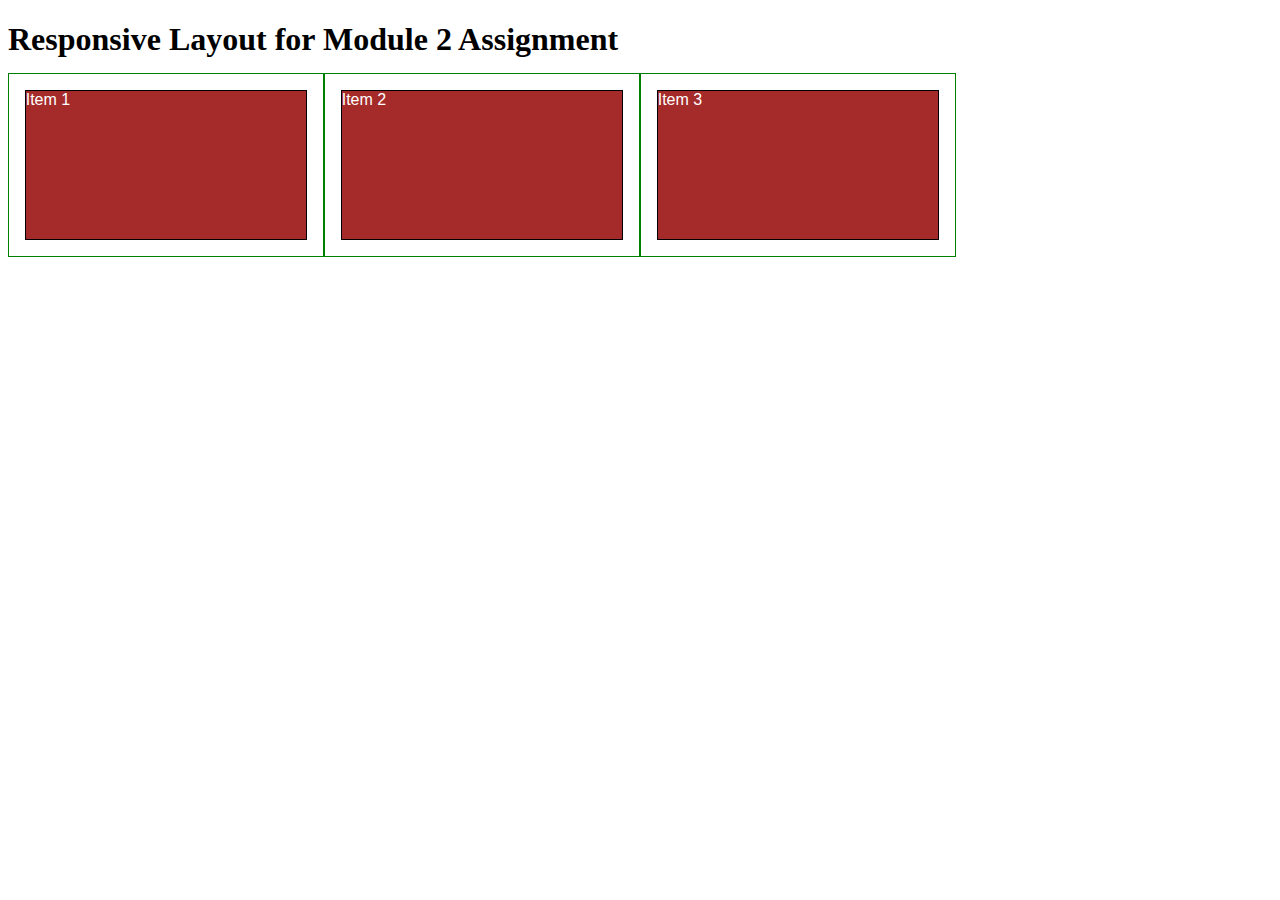
==== Mod2_solution/index.html @ de128385 "Add device media query" ====
<!DOCTYPE html>
<html>
<head>
<meta charset="utf-8">
<meta name="viewport" content="width=device-width, initial-scale=1">
<link rel='stylesheet' href='css/styles.css'>
<title>Module 2 Solution</title>

</head>
<body>
<h1>Responsive Layout for Module 2 Assignment</h1>
<section class="container-fluid">
    <div class="row">
        <div class="col-lg-3 col-md-6 col-sm-12"><p>Item 1</p></div>
        <div class="col-lg-3 col-md-6 col-sm-12"><p>Item 2</p></div>
        <div class="col-lg-3 col-md-12 col-sm-12"><p>Item 3</p></div>
    </div>
</section>

</body>
</html>
---- Mod2_solution/css/styles.css ----
/********** Base styles **********/
* {
    box-sizing: border-box;
  }
  h1 {
    margin-bottom: 15px;
  }
  
  p {
    border: 1px solid black;
    background-color: #A52A2A;
    width: 90%;
    height: 150px;
    margin-right: auto;
    margin-left: auto;
    font-family: Helvetica;
    color: white;
  }
  
  /* Simple Responsive Framework. */
  .row {
    width: 100%;
  }
  
  /********** Desktop devices only **********/
  @media (min-width: 992px) {
    .col-lg-1, .col-lg-2, .col-lg-3, .col-lg-4, .col-lg-5, .col-lg-6, .col-lg-7, .col-lg-8, .col-lg-9, .col-lg-10, .col-lg-11, .col-lg-12 {
      float: left;
      border: 1px solid green;
    }
    .col-lg-1 {
      width: 8.33%;
    }
    .col-lg-2 {
      width: 16.66%;
    }
    .col-lg-3 {
      width: 25%;
    }
    .col-lg-4 {
      width: 33.33%;
    }
    .col-lg-5 {
      width: 41.66%;
    }
    .col-lg-6 {
      width: 50%;
    }
    .col-lg-7 {
      width: 58.33%;
    }
    .col-lg-8 {
      width: 66.66%;
    }
    .col-lg-9 {
      width: 74.99%;
    }
    .col-lg-10 {
      width: 83.33%;
    }
    .col-lg-11 {
      width: 91.66%;
    }
    .col-lg-12 {
      width: 100%;
    }
  }
  
  /********** Tablet devices only **********/
  @media (min-width: 768px) and (max-width: 991px) {
    .col-md-1, .col-md-2, .col-md-3, .col-md-4, .col-md-5, .col-md-6, .col-md-7, .col-md-8, .col-md-9, .col-md-10, .col-md-11, .col-md-12 {
      float: left;
      border: 1px solid green;
    }
    .col-md-1 {
      width: 8.33%;
    }
    .col-md-2 {
      width: 16.66%;
    }
    .col-md-3 {
      width: 25%;
    }
    .col-md-4 {
      width: 33.33%;
    }
    .col-md-5 {
      width: 41.66%;
    }
    .col-md-6 {
      width: 50%;
    }
    .col-md-7 {
      width: 58.33%;
    }
    .col-md-8 {
      width: 66.66%;
    }
    .col-md-9 {
      width: 74.99%;
    }
    .col-md-10 {
      width: 83.33%;
    }
    .col-md-11 {
      width: 91.66%;
    }
    .col-md-12 {
      width: 100%;
    }
  }
 /********** Mobile devices only **********/
 @media (max-width: 767px) {
    .col-sm-1, .col-sm-2, .col-sm-3, .col-sm-4, .col-sm-5, .col-sm-6, .col-sm-7, .col-sm-8, .col-sm-9, .col-sm-10, .col-sm-11, .col-sm-12 {
      float: left;
      border: 1px solid green;
    }
    .col-sm-1 {
      width: 8.33%;
    }
    .col-sm-2 {
      width: 16.66%;
    }
    .col-sm-3 {
      width: 25%;
    }
    .col-sm-4 {
      width: 33.33%;
    }
    .col-sm-5 {
      width: 41.66%;
    }
    .col-sm-6 {
      width: 50%;
    }
    .col-sm-7 {
      width: 58.33%;
    }
    .col-sm-8 {
      width: 66.66%;
    }
    .col-sm-9 {
      width: 74.99%;
    }
    .col-sm-10 {
      width: 83.33%;
    }
    .col-sm-11 {
      width: 91.66%;
    }
    .col-sm-12 {
      width: 100%;
    }
  }
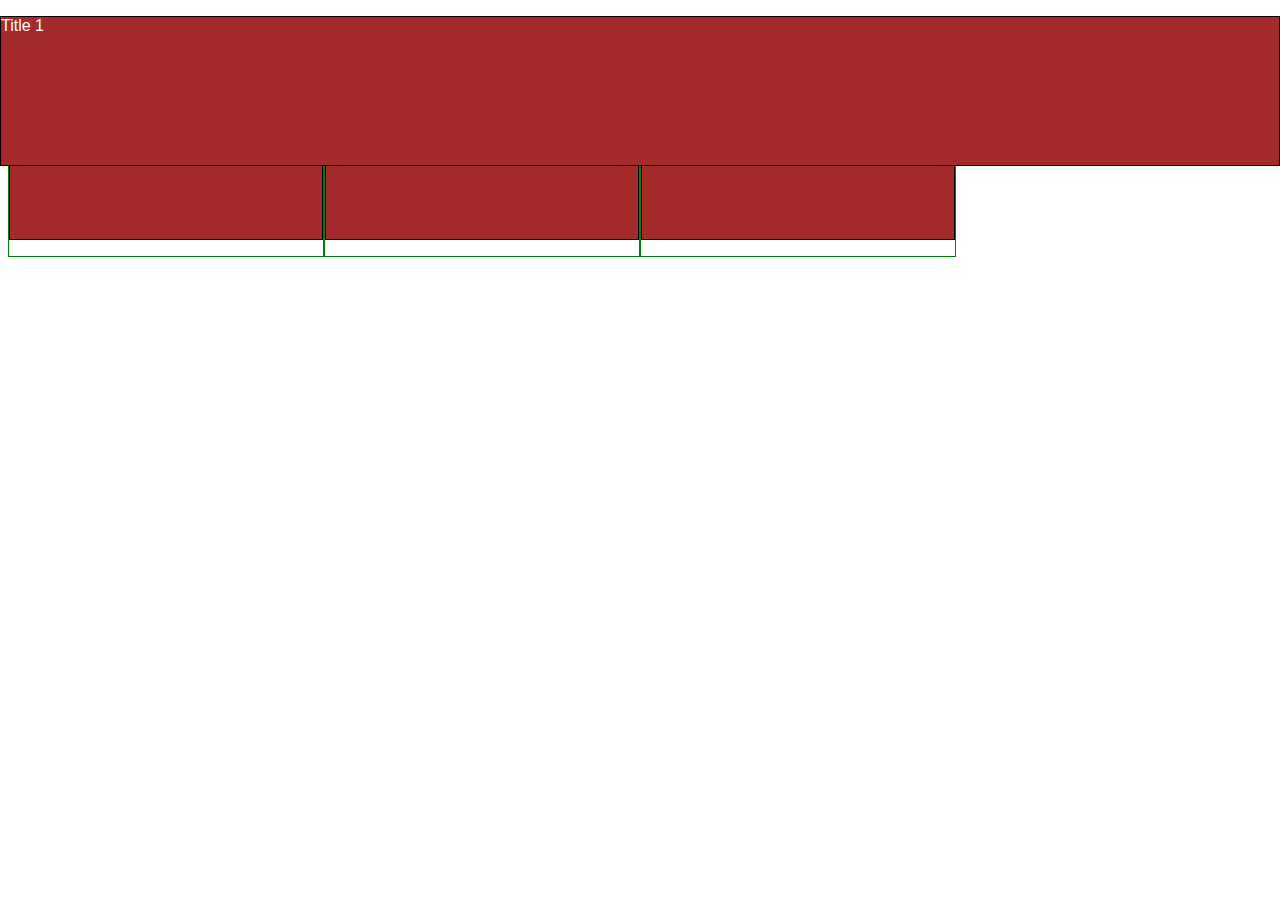
==== commit 9a52cfa9: "Add title" ====
--- a/Mod2_solution/index.html
+++ b/Mod2_solution/index.html
@@ -11,7 +11,10 @@
 <h1>Responsive Layout for Module 2 Assignment</h1>
 <section class="container-fluid">
     <div class="row">
-        <div class="col-lg-3 col-md-6 col-sm-12"><p>Item 1</p></div>
+        <div class="col-lg-3 col-md-6 col-sm-12">
+            <p class="pTitle">Title 1</p>
+            <p>Item 1</p>
+        </div>
         <div class="col-lg-3 col-md-6 col-sm-12"><p>Item 2</p></div>
         <div class="col-lg-3 col-md-12 col-sm-12"><p>Item 3</p></div>
     </div>
--- a/Mod2_solution/css/styles.css
+++ b/Mod2_solution/css/styles.css
@@ -4,12 +4,13 @@
   }
   h1 {
     margin-bottom: 15px;
+    text-align: center;
   }
   
   p {
     border: 1px solid black;
     background-color: #A52A2A;
-    width: 90%;
+    width: 100%;
     height: 150px;
     margin-right: auto;
     margin-left: auto;
@@ -20,6 +21,12 @@
   /* Simple Responsive Framework. */
   .row {
     width: 100%;
+  }
+
+  p.pTitle {
+      position: absolute;
+      top: 0;
+      right: 0;
   }
   
   /********** Desktop devices only **********/
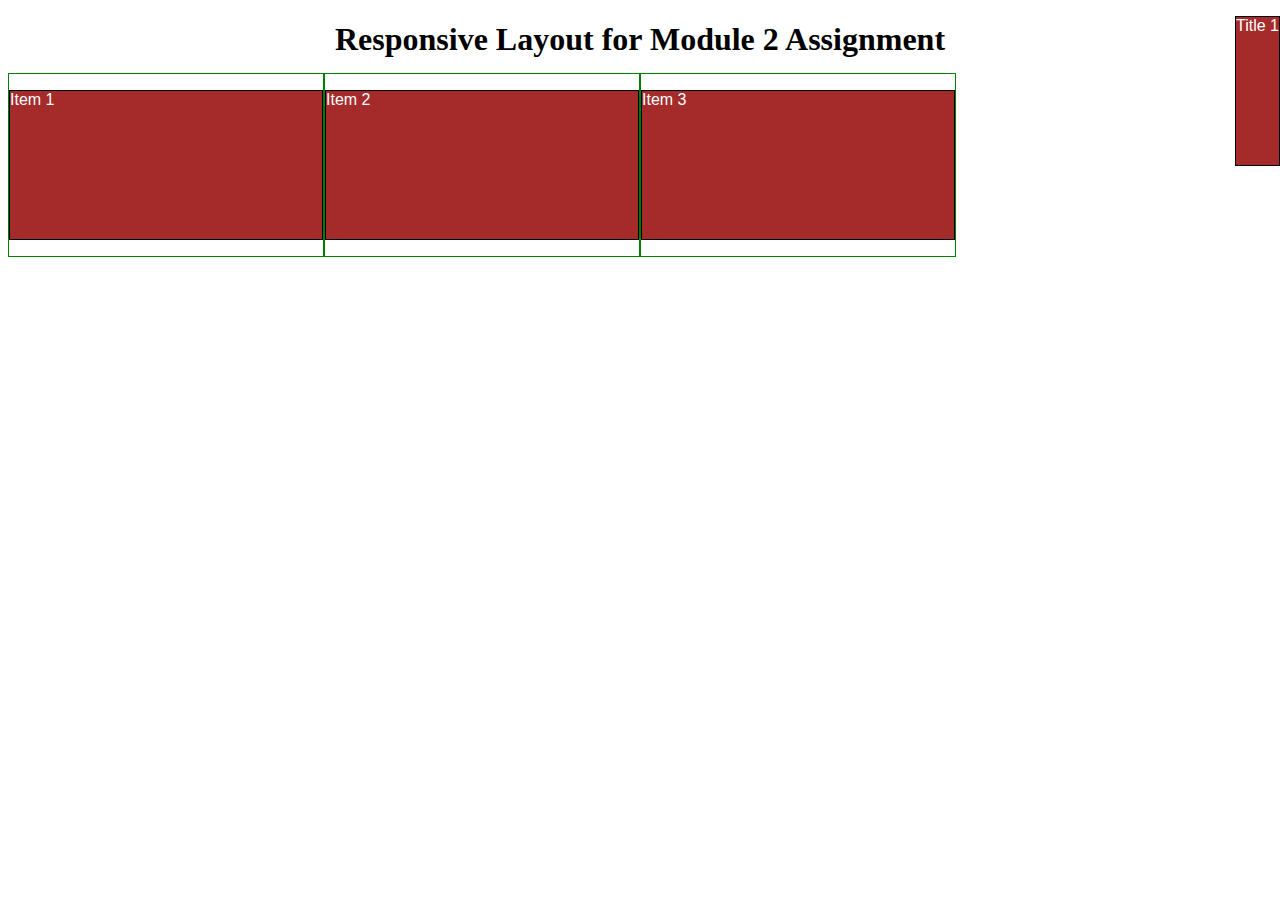
==== commit 78ba5a02: "Subject or Branch" ====
--- a/Mod2_solution/index.html
+++ b/Mod2_solution/index.html
@@ -12,7 +12,7 @@
 <section class="container-fluid">
     <div class="row">
         <div class="col-lg-3 col-md-6 col-sm-12">
-            <p class="pTitle">Title 1</p>
+            <div class="pTitle"><p>Title 1</p></div>
             <p>Item 1</p>
         </div>
         <div class="col-lg-3 col-md-6 col-sm-12"><p>Item 2</p></div>
--- a/Mod2_solution/css/styles.css
+++ b/Mod2_solution/css/styles.css
@@ -23,7 +23,7 @@
     width: 100%;
   }
 
-  p.pTitle {
+  .pTitle {
       position: absolute;
       top: 0;
       right: 0;
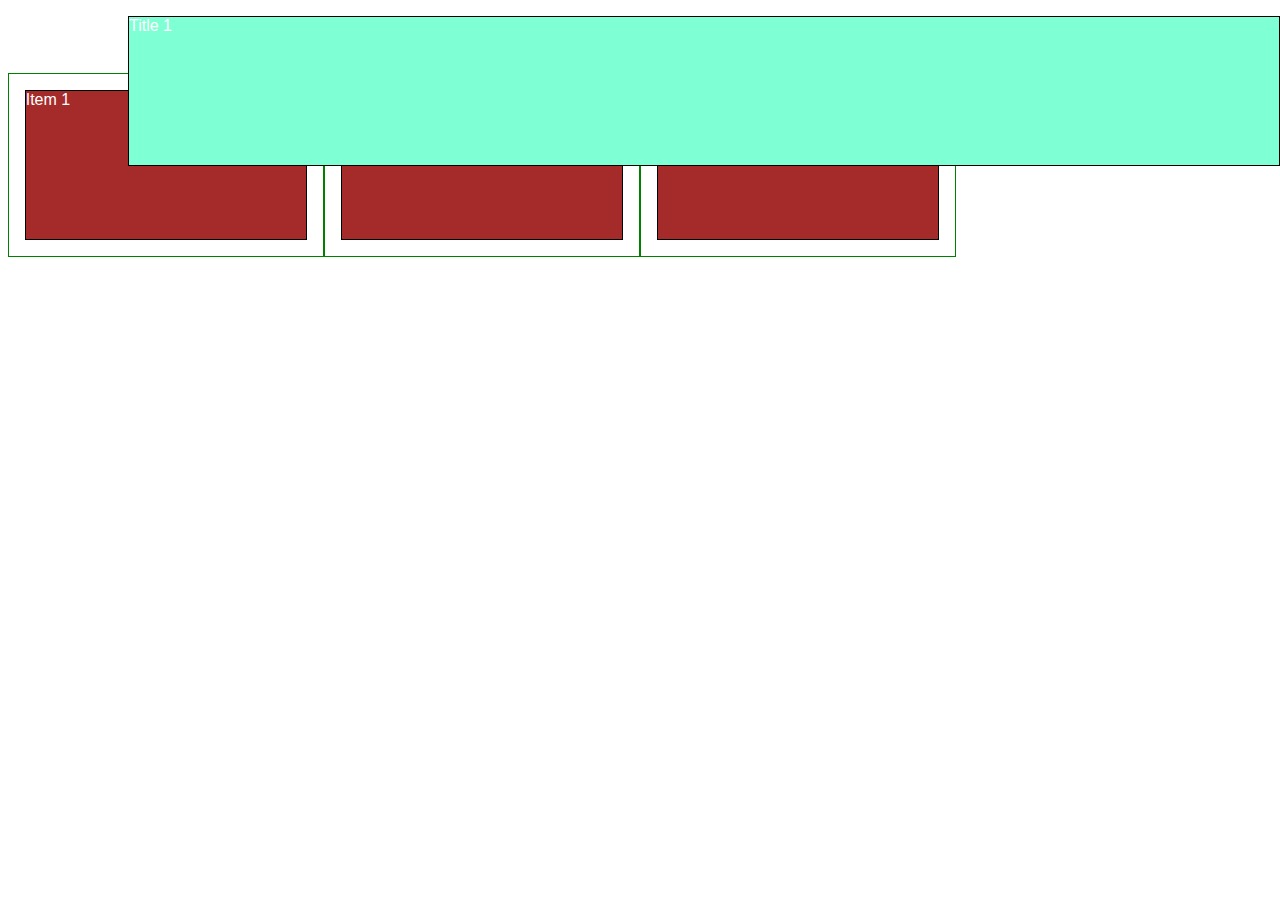
==== commit 91da2129: "Subject or Branch" ====
--- a/Mod2_solution/index.html
+++ b/Mod2_solution/index.html
@@ -12,7 +12,7 @@
 <section class="container-fluid">
     <div class="row">
         <div class="col-lg-3 col-md-6 col-sm-12">
-            <div class="pTitle"><p>Title 1</p></div>
+            <p class="pTitle">Title 1</p>
             <p>Item 1</p>
         </div>
         <div class="col-lg-3 col-md-6 col-sm-12"><p>Item 2</p></div>
--- a/Mod2_solution/css/styles.css
+++ b/Mod2_solution/css/styles.css
@@ -10,7 +10,7 @@
   p {
     border: 1px solid black;
     background-color: #A52A2A;
-    width: 100%;
+    width: 90%;
     height: 150px;
     margin-right: auto;
     margin-left: auto;
@@ -23,10 +23,11 @@
     width: 100%;
   }
 
-  .pTitle {
+  div > p.pTitle {
       position: absolute;
       top: 0;
       right: 0;
+      background-color: aquamarine;
   }
   
   /********** Desktop devices only **********/
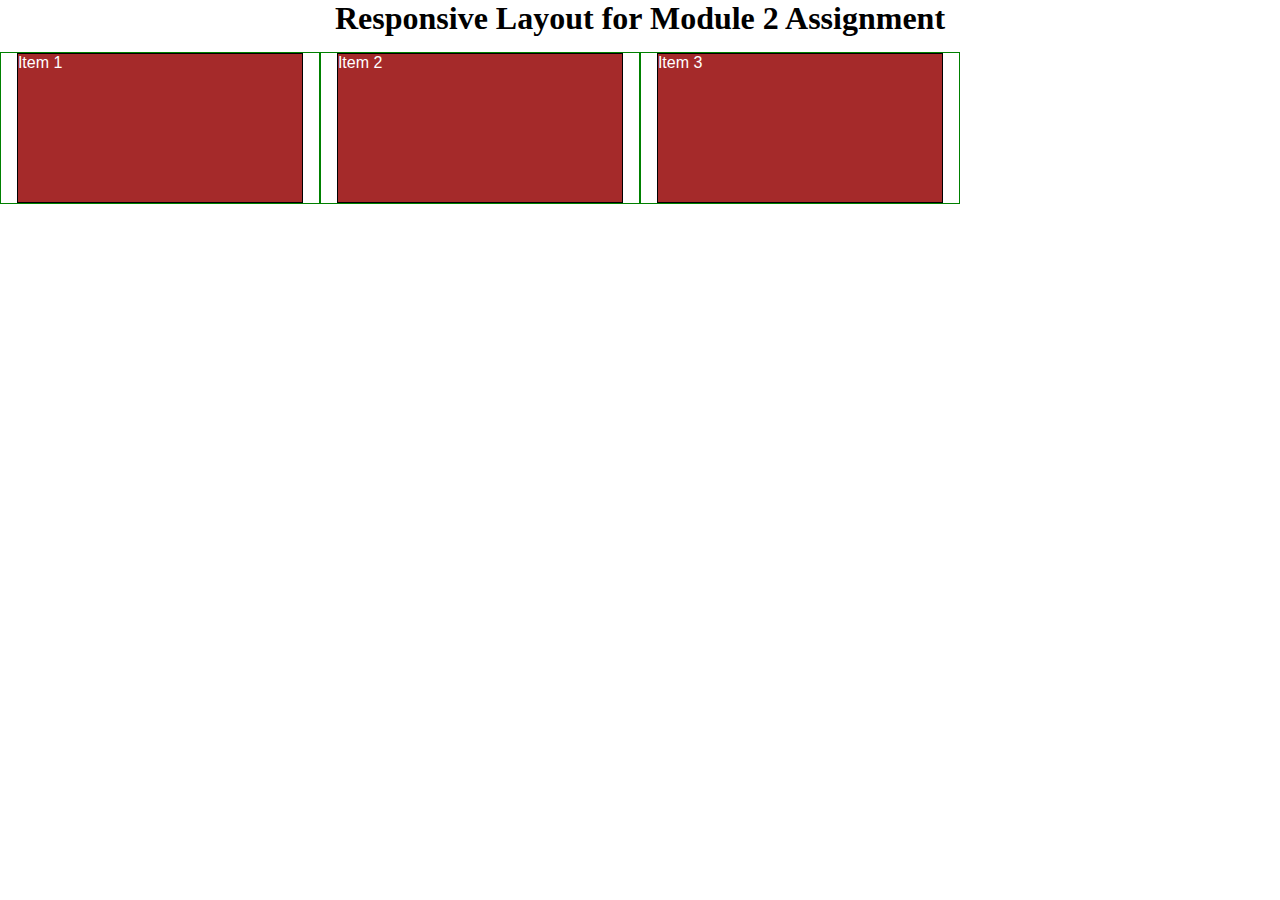
==== commit 008127bc: "Subject or Branch" ====
--- a/Mod2_solution/index.html
+++ b/Mod2_solution/index.html
@@ -12,11 +12,14 @@
 <section class="container-fluid">
     <div class="row">
         <div class="col-lg-3 col-md-6 col-sm-12">
-            <p class="pTitle">Title 1</p>
             <p>Item 1</p>
         </div>
-        <div class="col-lg-3 col-md-6 col-sm-12"><p>Item 2</p></div>
-        <div class="col-lg-3 col-md-12 col-sm-12"><p>Item 3</p></div>
+        <div class="col-lg-3 col-md-6 col-sm-12">
+            <p>Item 2</p>
+        </div>
+        <div class="col-lg-3 col-md-12 col-sm-12">
+            <p>Item 3</p>
+        </div>
     </div>
 </section>
 
--- a/Mod2_solution/css/styles.css
+++ b/Mod2_solution/css/styles.css
@@ -1,6 +1,8 @@
 /********** Base styles **********/
 * {
     box-sizing: border-box;
+    margin: 0;
+    padding: 0;
   }
   h1 {
     margin-bottom: 15px;
@@ -24,10 +26,12 @@
   }
 
   div > p.pTitle {
-      position: absolute;
-      top: 0;
-      right: 0;
-      background-color: aquamarine;
+    position: relative;
+    top: 0;
+    right: 0;
+    background-color: aquamarine;
+    height: 20px;
+    width: 40px;
   }
   
   /********** Desktop devices only **********/
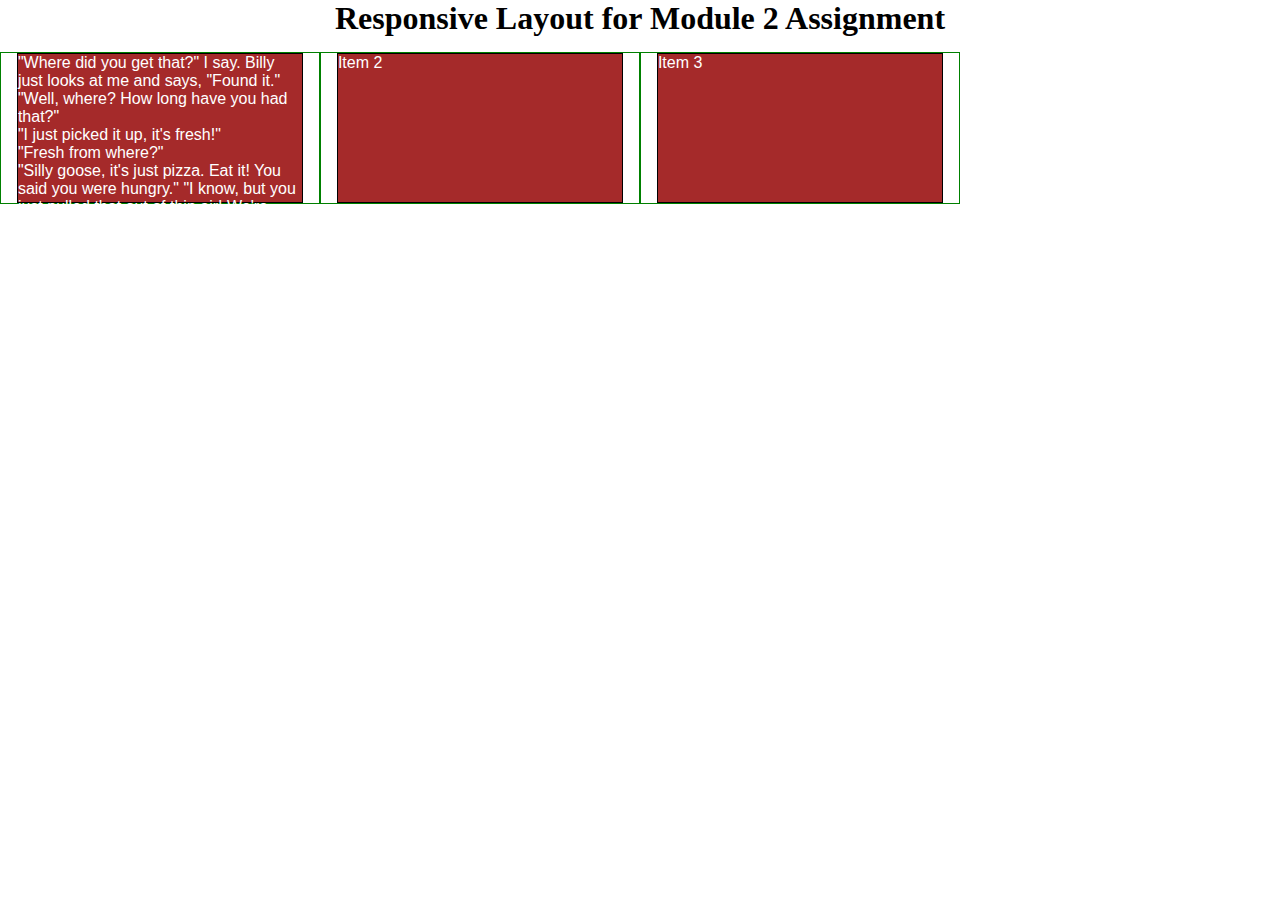
==== commit 71da1094: "Subject or Branch" ====
--- a/Mod2_solution/index.html
+++ b/Mod2_solution/index.html
@@ -12,7 +12,28 @@
 <section class="container-fluid">
     <div class="row">
         <div class="col-lg-3 col-md-6 col-sm-12">
-            <p>Item 1</p>
+            <p>"Where did you get that?" I say. Billy just looks at me and says, "Found it." 
+                <br>
+                "Well, where? How long have you had that?"
+                <br>
+                "I just picked it up, it's fresh!"
+                <br>
+                "Fresh from where?"
+                <br>
+                "Silly goose, it's just pizza. Eat it! You said you were hungry."
+                "I know, but you just pulled that out of thin air! We're literally standing at a cross walk."
+                "It's still warm, do you want it or no?"
+                "I mean, I'll take it... I only have granola bars on me."
+                "You're always so skeptical, lighten up!"
+                The sun all of a sudden gets a little brighter as the cloud cover moves away. That was weird, I thought to myself.
+                We keep walking while I enjoy my pineapple pizza slice.
+                "Boy, I could use something to wash that down"
+                "Here you go!" Billy says, handing me a paper cup filled with life blood, Dr. Pepper.
+                "Oh you're a life saver!" I say, not thinking about it. As I finish my cup of the nectar of the gods I realize we hadn't packed any paper cups for our trip up town. "Wait a minute... where did that come from?"
+                "What do you mean?"
+                "I just... you know what? nevermind, let's just get there and get this over with."
+                We finally arrive, the family is already gathered in the seating area.
+                The sign at the front of the event reads, "Billy Bacilli, may he rest forever in our hearts."</p>
         </div>
         <div class="col-lg-3 col-md-6 col-sm-12">
             <p>Item 2</p>
--- a/Mod2_solution/css/styles.css
+++ b/Mod2_solution/css/styles.css
@@ -31,7 +31,7 @@
     right: 0;
     background-color: aquamarine;
     height: 20px;
-    width: 40px;
+    width: 50px;
   }
   
   /********** Desktop devices only **********/
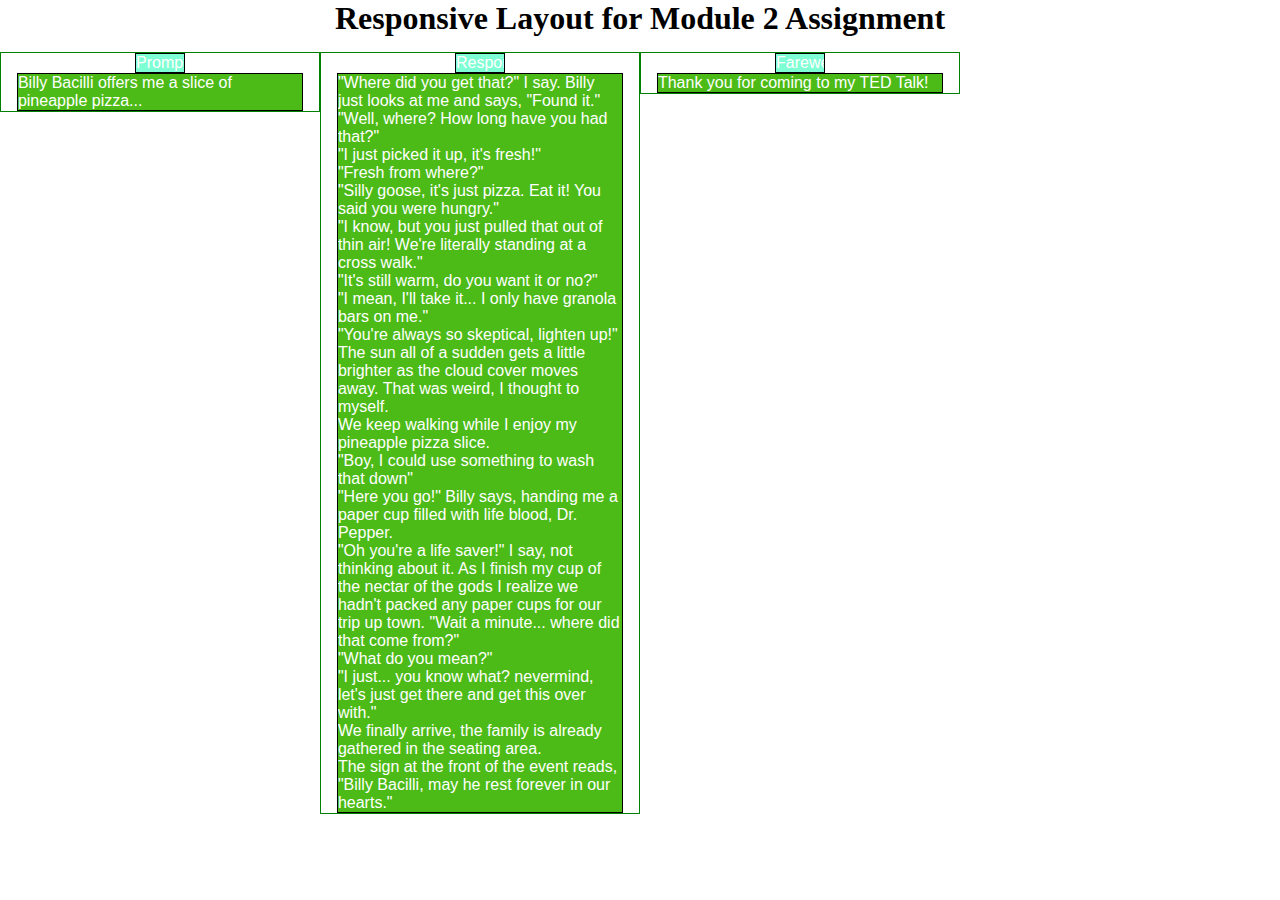
==== commit 70088207: "Subject or Branch" ====
--- a/Mod2_solution/index.html
+++ b/Mod2_solution/index.html
@@ -12,7 +12,13 @@
 <section class="container-fluid">
     <div class="row">
         <div class="col-lg-3 col-md-6 col-sm-12">
-            <p>"Where did you get that?" I say. Billy just looks at me and says, "Found it." 
+            <p class="pTitle">Prompt</p>
+            <p>Billy Bacilli offers me a slice of pineapple pizza...</p>
+        </div>
+        <div class="col-lg-3 col-md-6 col-sm-12">
+            <p class="pTitle">Response</p>
+            <p>
+                "Where did you get that?" I say. Billy just looks at me and says, "Found it." 
                 <br>
                 "Well, where? How long have you had that?"
                 <br>
@@ -21,25 +27,37 @@
                 "Fresh from where?"
                 <br>
                 "Silly goose, it's just pizza. Eat it! You said you were hungry."
+                <br>
                 "I know, but you just pulled that out of thin air! We're literally standing at a cross walk."
+                <br>
                 "It's still warm, do you want it or no?"
+                <br>
                 "I mean, I'll take it... I only have granola bars on me."
+                <br>
                 "You're always so skeptical, lighten up!"
+                <br>
                 The sun all of a sudden gets a little brighter as the cloud cover moves away. That was weird, I thought to myself.
+                <br>
                 We keep walking while I enjoy my pineapple pizza slice.
+                <br>
                 "Boy, I could use something to wash that down"
+                <br>
                 "Here you go!" Billy says, handing me a paper cup filled with life blood, Dr. Pepper.
+                <br>
                 "Oh you're a life saver!" I say, not thinking about it. As I finish my cup of the nectar of the gods I realize we hadn't packed any paper cups for our trip up town. "Wait a minute... where did that come from?"
+                <br>
                 "What do you mean?"
+                <br>
                 "I just... you know what? nevermind, let's just get there and get this over with."
+                <br>
                 We finally arrive, the family is already gathered in the seating area.
-                The sign at the front of the event reads, "Billy Bacilli, may he rest forever in our hearts."</p>
-        </div>
-        <div class="col-lg-3 col-md-6 col-sm-12">
-            <p>Item 2</p>
+                <br>
+                The sign at the front of the event reads, "Billy Bacilli, may he rest forever in our hearts."
+            </p>
         </div>
         <div class="col-lg-3 col-md-12 col-sm-12">
-            <p>Item 3</p>
+            <p class="pTitle">Farewell</p>
+            <p>Thank you for coming to my TED Talk!</p>
         </div>
     </div>
 </section>
--- a/Mod2_solution/css/styles.css
+++ b/Mod2_solution/css/styles.css
@@ -11,13 +11,14 @@
   
   p {
     border: 1px solid black;
-    background-color: #A52A2A;
+    background-color: #4cbb17;
     width: 90%;
-    height: 150px;
+    height: 25%;
     margin-right: auto;
     margin-left: auto;
     font-family: Helvetica;
     color: white;
+    Overflow: auto; 
   }
   
   /* Simple Responsive Framework. */
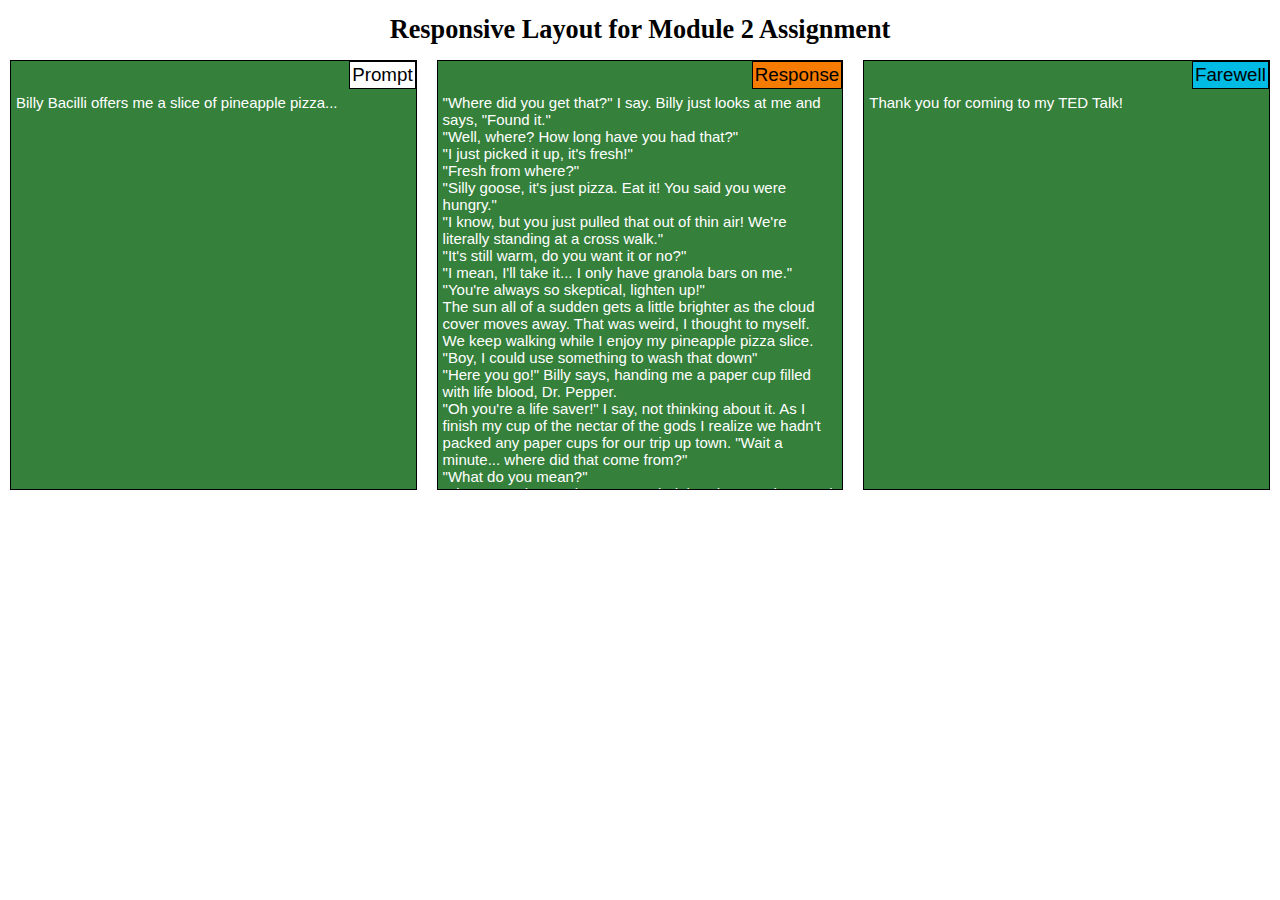
==== commit 8b1905a3: "Project finished" ====
--- a/Mod2_solution/index.html
+++ b/Mod2_solution/index.html
@@ -9,15 +9,18 @@
 </head>
 <body>
 <h1>Responsive Layout for Module 2 Assignment</h1>
-<section class="container-fluid">
+<div class="container-fluid">
     <div class="row">
-        <div class="col-lg-3 col-md-6 col-sm-12">
-            <p class="pTitle">Prompt</p>
-            <p>Billy Bacilli offers me a slice of pineapple pizza...</p>
+        <div class="col-lg-4 col-md-6 col-sm-12">
+            <section>
+                <p id="t1" class="pTitle">Prompt</p>
+                <p>Billy Bacilli offers me a slice of pineapple pizza...</p>
+            </section>
         </div>
-        <div class="col-lg-3 col-md-6 col-sm-12">
-            <p class="pTitle">Response</p>
-            <p>
+        <div class="col-lg-4 col-md-6 col-sm-12">
+            <section>
+             <p id="t2" class="pTitle">Response</p>
+             <p>
                 "Where did you get that?" I say. Billy just looks at me and says, "Found it." 
                 <br>
                 "Well, where? How long have you had that?"
@@ -54,13 +57,16 @@
                 <br>
                 The sign at the front of the event reads, "Billy Bacilli, may he rest forever in our hearts."
             </p>
+            </section>
         </div>
-        <div class="col-lg-3 col-md-12 col-sm-12">
-            <p class="pTitle">Farewell</p>
-            <p>Thank you for coming to my TED Talk!</p>
+        <div class="col-lg-4 col-md-12 col-sm-12">
+            <section>
+                <p id="t3" class="pTitle">Farewell</p>
+                <p>Thank you for coming to my TED Talk!</p>
+            </section>
         </div>
     </div>
-</section>
+</div>
 
 </body>
 </html>
--- a/Mod2_solution/css/styles.css
+++ b/Mod2_solution/css/styles.css
@@ -4,21 +4,54 @@
     margin: 0;
     padding: 0;
   }
+
+  body {
+      font-size: 15px;
+  }
+
   h1 {
+    margin-top: 15px;
     margin-bottom: 15px;
     text-align: center;
+    font-size: 175%;
   }
   
+  section {
+      border: 1px solid black;
+      background-color: #35803b;
+  }
+
   p {
-    border: 1px solid black;
-    background-color: #4cbb17;
-    width: 90%;
-    height: 25%;
-    margin-right: auto;
-    margin-left: auto;
+    width: 100%;
+    height: 400px;
+    margin-right: 0;
+    margin-left: 0;
+    padding: 5px;
     font-family: Helvetica;
     color: white;
-    Overflow: auto; 
+    Overflow: auto;
+  }
+
+  .pTitle {
+    
+    margin: 0;
+    color: black;
+    height: max-content;
+    width: max-content;
+    padding: 2px;
+    border: 1px solid black;
+    font-size: 125%;
+    float: right;
+  }
+
+  #t1 {
+   background-color: #ffffff;   
+  }
+  #t2 {
+    background-color: #f57c00;   
+  }
+  #t3 {
+    background-color: #00bce4;
   }
   
   /* Simple Responsive Framework. */
@@ -26,20 +59,13 @@
     width: 100%;
   }
 
-  div > p.pTitle {
-    position: relative;
-    top: 0;
-    right: 0;
-    background-color: aquamarine;
-    height: 20px;
-    width: 50px;
-  }
-  
   /********** Desktop devices only **********/
   @media (min-width: 992px) {
     .col-lg-1, .col-lg-2, .col-lg-3, .col-lg-4, .col-lg-5, .col-lg-6, .col-lg-7, .col-lg-8, .col-lg-9, .col-lg-10, .col-lg-11, .col-lg-12 {
       float: left;
-      border: 1px solid green;
+      padding-left: 10px;
+      padding-right: 10px;
+      padding-bottom: 10px;
     }
     .col-lg-1 {
       width: 8.33%;
@@ -83,7 +109,9 @@
   @media (min-width: 768px) and (max-width: 991px) {
     .col-md-1, .col-md-2, .col-md-3, .col-md-4, .col-md-5, .col-md-6, .col-md-7, .col-md-8, .col-md-9, .col-md-10, .col-md-11, .col-md-12 {
       float: left;
-      border: 1px solid green;
+      padding-left: 10px;
+      padding-right: 10px;
+      padding-bottom: 10px;
     }
     .col-md-1 {
       width: 8.33%;
@@ -126,7 +154,9 @@
  @media (max-width: 767px) {
     .col-sm-1, .col-sm-2, .col-sm-3, .col-sm-4, .col-sm-5, .col-sm-6, .col-sm-7, .col-sm-8, .col-sm-9, .col-sm-10, .col-sm-11, .col-sm-12 {
       float: left;
-      border: 1px solid green;
+      padding-left: 10px;
+      padding-right: 10px;
+      padding-bottom: 10px;
     }
     .col-sm-1 {
       width: 8.33%;
